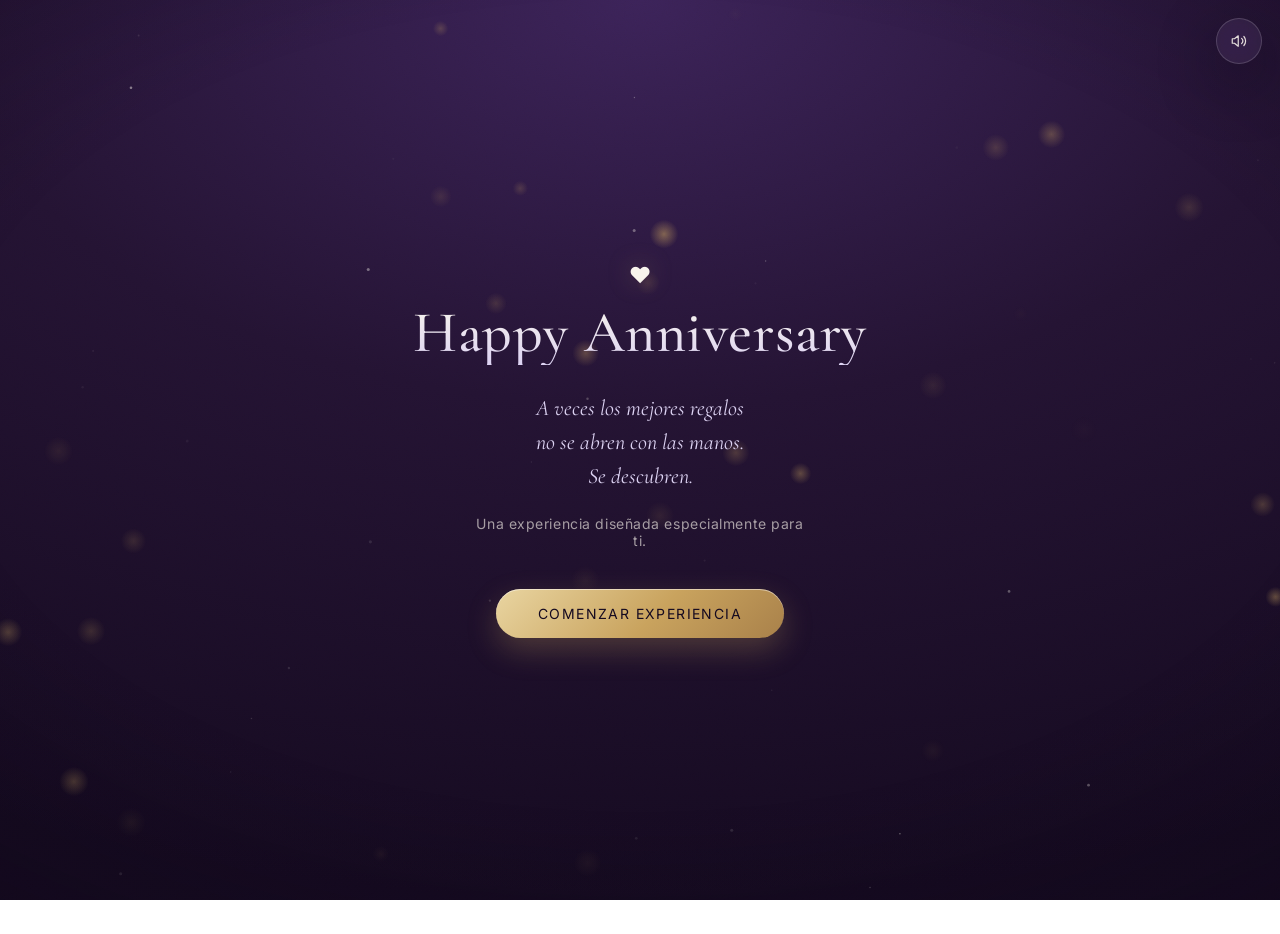
==== mycar/index.html @ c4c2110b "Add files via upload" ====
<!DOCTYPE html>
<html lang="es">
<head>
<meta charset="UTF-8">
<meta name="viewport" content="width=device-width, initial-scale=1, viewport-fit=cover, maximum-scale=1, user-scalable=no">
<title>Happy Anniversary</title>
<meta name="description" content="Una experiencia diseñada especialmente para ti.">
<meta name="theme-color" content="#241333">
<meta name="apple-mobile-web-app-capable" content="yes">
<meta name="apple-mobile-web-app-status-bar-style" content="black-translucent">
<meta name="robots" content="noindex, nofollow">
<link rel="icon" href="data:image/svg+xml,%3Csvg xmlns='http://www.w3.org/2000/svg' viewBox='0 0 32 32'%3E%3Ctext x='16' y='23' font-size='22' text-anchor='middle'%3E%F0%9F%92%9C%3C/text%3E%3C/svg%3E">
<link rel="preconnect" href="https://fonts.googleapis.com">
<link rel="preconnect" href="https://fonts.gstatic.com" crossorigin>
<link rel="stylesheet" href="../style.css">
</head>
<body>

<script>window.PRIZE_TYPE = "mycar";</script>

<div class="vignette" aria-hidden="true"></div>
<canvas id="fx-canvas" aria-hidden="true"></canvas>
<div class="grain-overlay" aria-hidden="true"></div>
<div class="fx-layer" aria-hidden="true"></div>

<button id="audio-toggle" class="audio-toggle" aria-label="Activar música">
  <svg class="icon icon-on" viewBox="0 0 24 24" fill="none" stroke="currentColor" stroke-width="1.6" stroke-linecap="round" stroke-linejoin="round"><path d="M11 5 6 9H3v6h3l5 4V5Z"/><path d="M15.5 8.5a5 5 0 0 1 0 7"/><path d="M18.5 6a9 9 0 0 1 0 12"/></svg>
  <svg class="icon icon-off" viewBox="0 0 24 24" fill="none" stroke="currentColor" stroke-width="1.6" stroke-linecap="round" stroke-linejoin="round"><path d="M11 5 6 9H3v6h3l5 4V5Z"/><path d="m23 9-6 6"/><path d="m17 9 6 6"/></svg>
</button>

<main id="app">

  <section class="screen screen-hero active" data-screen="hero">
    <div class="heart-mark">❤️</div>
    <h1 class="hero-title">Happy Anniversary</h1>
    <p class="hero-poem">A veces los mejores regalos<br>no se abren con las manos.<br>Se descubren.</p>
    <p class="hero-sub">Una experiencia diseñada especialmente para ti.</p>
    <button class="cta-btn" id="start-btn">Comenzar experiencia</button>
  </section>

  <section class="screen screen-verify" data-screen="verify">
    <p class="eyebrow">Un momento</p>
    <p class="verify-text">Verificando tu invitación...</p>
    <div class="progress-track"><div class="progress-fill"></div></div>
  </section>

  <section class="screen screen-vault" data-screen="vault">
    <div class="vault-stage">
      <div class="vault-light" aria-hidden="true"></div>
      <div class="light-rays" aria-hidden="true"></div>
      <div class="tube">
        <div class="tube-cap top"></div>
        <div class="tube-body">
          <div class="tube-ring r1"></div>
          <div class="tube-ring r2"></div>
          <div class="tube-emblem">✦</div>
        </div>
        <div class="tube-cap bottom"></div>
      </div>
      <div class="blueprint"><span class="blueprint-mark">— tu regalo —</span></div>
    </div>
    <p class="vault-hint">Tu regalo está esperando.<br><b>Toca el porta-planos.</b></p>
  </section>

  <section class="screen screen-prize" data-screen="prize">
    <div class="prize-emoji"></div>
    <h2 class="prize-title"></h2>
    <p class="prize-subtitle"></p>
    <p class="prize-desc"></p>
    <button class="prize-cta"></button>
  </section>

  <section class="screen screen-final" data-screen="final">
    <div class="final-card">
      <div class="final-eyebrow">Un último detalle...</div>
      <p class="final-msg">No importa cuál regalo hayas descubierto.</p>
      <p class="final-msg">El verdadero regalo siempre será seguir creando recuerdos contigo.</p>
      <p class="final-msg">Gracias por hacer que cada momento a tu lado sea un lugar al que siempre quiero volver.</p>
      <div class="final-heart">❤️</div>
      <div class="final-sign">Con todo mi amor,<br>Brandon</div>
      <div class="final-outro">— fin —</div>
    </div>
  </section>

</main>

<noscript>Esta experiencia necesita JavaScript habilitado para funcionar. Por favor actívalo en tu navegador.</noscript>

<script src="../assets/vendor/gsap.min.js"></script>
<script src="../assets/vendor/howler.min.js"></script>
<script src="../script.js"></script>
</body>
</html>
---- style.css ----
/* ==========================================================================
   Anniversary — Premium Interactive Experience
   Design system: deep purple / lavender / ivory / matte gold
   ========================================================================== */

@import url('https://fonts.googleapis.com/css2?family=Cormorant+Garamond:ital,wght@0,400;0,500;0,600;1,500&family=Inter:wght@300;400;500;600&display=swap');

:root{
  --purple-deep: #241333;
  --purple-deeper: #150a20;
  --purple-mid: #3c2359;
  --lavender: #b9a6e6;
  --lavender-soft: #dcd2f2;
  --ivory: #f8f4ec;
  --gold: #c9a35e;
  --gold-soft: rgba(201,163,94,0.45);
  --gold-glow: rgba(201,163,94,0.28);
  --glass-bg: rgba(255,255,255,0.06);
  --glass-bg-strong: rgba(255,255,255,0.1);
  --glass-border: rgba(255,255,255,0.16);
  --shadow-soft: 0 20px 60px rgba(10,4,20,0.45);

  --font-serif: 'Cormorant Garamond', 'Iowan Old Style', Georgia, serif;
  --font-sans: 'Inter', -apple-system, BlinkMacSystemFont, 'Segoe UI', sans-serif;

  --ease-silk: cubic-bezier(.22,.61,.36,1);
  --ease-soft: cubic-bezier(.16,.84,.44,1);

  --vh: 1vh;
}

*,*::before,*::after{ box-sizing:border-box; }

html,body{
  margin:0;
  padding:0;
  width:100%;
  height:100%;
  background: radial-gradient(120% 100% at 50% 0%, var(--purple-mid) 0%, var(--purple-deep) 45%, var(--purple-deeper) 100%);
  color: var(--ivory);
  font-family: var(--font-sans);
  overflow:hidden;
  -webkit-tap-highlight-color: transparent;
  overscroll-behavior:none;
}

body{
  height: calc(var(--vh, 1vh) * 100);
}

h1,h2,h3{
  font-family: var(--font-serif);
  font-weight:500;
  margin:0;
  letter-spacing:.01em;
}

p{ margin:0; }

button{
  font-family: var(--font-sans);
  border:none;
  background:none;
  color:inherit;
  cursor:pointer;
  -webkit-tap-highlight-color: transparent;
}

::selection{ background: var(--gold-soft); color: var(--purple-deeper); }

/* ---------- ambient background layers ---------- */

#fx-canvas{
  position:fixed;
  inset:0;
  width:100%;
  height:100%;
  z-index:1;
  pointer-events:none;
}

.grain-overlay{
  position:fixed;
  inset:0;
  z-index:3;
  pointer-events:none;
  opacity:.05;
  mix-blend-mode:overlay;
  background-image:url("data:image/svg+xml,%3Csvg xmlns='http://www.w3.org/2000/svg' width='120' height='120'%3E%3Cfilter id='n'%3E%3CfeTurbulence type='fractalNoise' baseFrequency='0.9' numOctaves='2' stitchTiles='stitch'/%3E%3C/filter%3E%3Crect width='100%25' height='100%25' filter='url(%23n)'/%3E%3C/svg%3E");
}

.vignette{
  position:fixed;
  inset:0;
  z-index:2;
  pointer-events:none;
  background: radial-gradient(120% 100% at 50% 45%, transparent 45%, rgba(10,4,18,.55) 100%);
}

/* ---------- audio toggle ---------- */

.audio-toggle{
  position:fixed;
  top: max(18px, env(safe-area-inset-top));
  right: max(18px, env(safe-area-inset-right));
  z-index:50;
  width:46px;
  height:46px;
  border-radius:50%;
  display:flex;
  align-items:center;
  justify-content:center;
  background: var(--glass-bg);
  border:1px solid var(--glass-border);
  backdrop-filter: blur(14px) saturate(140%);
  -webkit-backdrop-filter: blur(14px) saturate(140%);
  box-shadow: var(--shadow-soft);
  transition: transform .35s var(--ease-silk), background .35s;
  opacity:0;
}

.audio-toggle svg{ width:18px; height:18px; stroke:var(--ivory); opacity:.9; }
.audio-toggle:active{ transform: scale(.9); }
.audio-toggle.is-visible{ opacity:1; }

.audio-toggle .icon-off{ display:none; }
.audio-toggle.is-muted .icon-on{ display:none; }
.audio-toggle.is-muted .icon-off{ display:block; }

/* ---------- app / screens ---------- */

#app{
  position:relative;
  z-index:5;
  width:100%;
  height:100%;
}

.screen{
  position:absolute;
  inset:0;
  display:flex;
  flex-direction:column;
  align-items:center;
  justify-content:center;
  text-align:center;
  padding: max(32px, env(safe-area-inset-top)) 28px max(32px, env(safe-area-inset-bottom));
  pointer-events:none;
  opacity:0;
}

.screen.active{ pointer-events:auto; }

.eyebrow{
  font-size: 12px;
  letter-spacing:.32em;
  text-transform:uppercase;
  color: var(--lavender-soft);
  opacity:.75;
  margin-bottom:18px;
}

.heart-mark{
  font-size:22px;
  margin-bottom:14px;
  filter: drop-shadow(0 0 12px var(--gold-glow));
}

/* ---------- screen 1 : hero ---------- */

.hero-title{
  font-size: clamp(34px, 8vw, 58px);
  line-height:1.08;
  background: linear-gradient(180deg, var(--ivory) 0%, var(--lavender-soft) 100%);
  -webkit-background-clip:text;
  background-clip:text;
  color:transparent;
  max-width: 720px;
}

.hero-poem{
  margin-top:26px;
  font-family: var(--font-serif);
  font-style:italic;
  font-size: clamp(17px, 3.6vw, 22px);
  line-height:1.55;
  color: var(--lavender-soft);
  max-width:420px;
}

.hero-sub{
  margin-top:22px;
  font-size:14px;
  letter-spacing:.04em;
  color: rgba(248,244,236,.62);
  max-width:340px;
}

.cta-btn{
  position:relative;
  margin-top:40px;
  padding: 16px 42px;
  border-radius: 999px;
  font-size:14px;
  letter-spacing:.1em;
  text-transform:uppercase;
  color: var(--purple-deeper);
  background: linear-gradient(135deg, #e9d5a1 0%, var(--gold) 55%, #a9814a 100%);
  box-shadow: 0 12px 30px rgba(201,163,94,.28), inset 0 1px 0 rgba(255,255,255,.5);
  overflow:hidden;
  transition: transform .45s var(--ease-silk);
}

.cta-btn::after{
  content:'';
  position:absolute;
  inset:0;
  background: linear-gradient(115deg, transparent 20%, rgba(255,255,255,.55) 40%, transparent 60%);
  transform: translateX(-120%);
}

.cta-btn.sheen::after{ animation: sheen 2.6s ease-in-out infinite; }

@keyframes sheen{
  0%,60%{ transform: translateX(-120%); }
  100%{ transform: translateX(120%); }
}

.cta-btn:active{ transform: scale(.94); }

.cta-ghost{
  margin-top: 22px;
  font-size:13px;
  letter-spacing:.05em;
  color: var(--lavender-soft);
  opacity:.7;
  padding:10px 18px;
}

/* ---------- screen 2 : verifying ---------- */

.verify-text{
  font-family: var(--font-serif);
  font-size: clamp(19px, 4.2vw, 24px);
  font-style: italic;
  color: var(--lavender-soft);
  min-height: 1.6em;
}

.progress-track{
  margin-top:34px;
  width: min(280px, 62vw);
  height:2px;
  background: rgba(255,255,255,.14);
  border-radius:2px;
  overflow:hidden;
}

.progress-fill{
  width:0%;
  height:100%;
  background: linear-gradient(90deg, var(--lavender), var(--gold));
  box-shadow: 0 0 12px var(--gold-glow);
}

/* ---------- screen 3/4 : vault ---------- */

.vault-stage{
  position:relative;
  width: 100%;
  max-width: 420px;
  height: 46vh;
  min-height:260px;
  display:flex;
  align-items:center;
  justify-content:center;
}

.vault-light{
  position:absolute;
  top:-14%;
  left:50%;
  width:280px;
  height:130%;
  transform: translateX(-50%);
  background: radial-gradient(ellipse 90px 100% at 50% 0%, rgba(255,244,214,.4), rgba(255,244,214,.12) 45%, transparent 72%);
  mix-blend-mode: screen;
  filter: blur(14px);
  opacity:0;
  pointer-events:none;
}

.tube{
  position:relative;
  width:84px;
  height:220px;
  transform-style: preserve-3d;
  will-change: transform;
}

.tube-body{
  position:absolute;
  inset:0;
  border-radius: 40px;
  background: linear-gradient(100deg, #4a2c73 0%, #6b3f9e 22%, #3a2159 55%, #22123a 100%);
  box-shadow:
    inset -10px 0 22px rgba(0,0,0,.4),
    inset 10px 0 18px rgba(255,255,255,.08),
    0 30px 50px rgba(10,4,20,.55);
}

.tube-cap{
  position:absolute;
  left:50%;
  width:96px;
  height:26px;
  transform: translateX(-50%);
  border-radius:50%;
  background: linear-gradient(180deg, #e9d5a1, var(--gold) 55%, #8a6a3a 100%);
  box-shadow: 0 4px 10px rgba(0,0,0,.35), inset 0 1px 2px rgba(255,255,255,.6);
}
.tube-cap.top{ top:-13px; }
.tube-cap.bottom{ bottom:-13px; }

.tube-ring{
  position:absolute;
  left:0; right:0;
  height:6px;
  background: linear-gradient(90deg, transparent, var(--gold-soft), transparent);
}
.tube-ring.r1{ top: 34%; }
.tube-ring.r2{ top: 64%; }

.tube-emblem{
  position:absolute;
  top:50%; left:50%;
  transform: translate(-50%,-50%);
  font-size:15px;
  opacity:.85;
  filter: drop-shadow(0 0 6px rgba(255,255,255,.4));
}

.vault-hint{
  margin-top:30px;
  font-size:13px;
  letter-spacing:.06em;
  color: var(--lavender-soft);
  opacity:0;
}

.vault-hint b{ color: var(--ivory); font-weight:500; }

.tube.is-tappable{ cursor:pointer; }

.light-rays{
  position:absolute;
  inset:-60%;
  border-radius:50%;
  background: conic-gradient(from 0deg,
    transparent 0deg, rgba(255,244,214,.28) 4deg, transparent 14deg,
    transparent 40deg, rgba(255,244,214,.2) 44deg, transparent 54deg,
    transparent 80deg, rgba(255,244,214,.24) 84deg, transparent 94deg,
    transparent 140deg, rgba(255,244,214,.18) 144deg, transparent 154deg,
    transparent 200deg, rgba(255,244,214,.22) 204deg, transparent 214deg,
    transparent 260deg, rgba(255,244,214,.16) 264deg, transparent 274deg,
    transparent 320deg, rgba(255,244,214,.22) 324deg, transparent 334deg,
    transparent 360deg);
  filter: blur(3px);
  opacity:0;
  pointer-events:none;
}

/* blueprint unroll */

.blueprint{
  position:absolute;
  top:50%;
  left:50%;
  width: min(300px, 78vw);
  height: 340px;
  transform: translate(-50%,-50%) scaleY(0.04);
  transform-origin: top center;
  border-radius:6px;
  background:
    repeating-linear-gradient(0deg, rgba(255,255,255,.05) 0 1px, transparent 1px 26px),
    repeating-linear-gradient(90deg, rgba(255,255,255,.05) 0 1px, transparent 1px 26px),
    linear-gradient(160deg, #efe6d2, #e2d5b4 60%, #d8c9a2);
  box-shadow: 0 30px 60px rgba(10,4,20,.5);
  opacity:0;
  pointer-events:none;
}

.blueprint-mark{
  position:absolute;
  top:50%; left:50%;
  transform: translate(-50%,-50%);
  font-family: var(--font-serif);
  font-style:italic;
  font-size:15px;
  color: #6b5636;
  opacity:.8;
  white-space:nowrap;
}

/* ---------- screen 5 : prize ---------- */

.prize-emoji{
  font-size: 64px;
  filter: drop-shadow(0 10px 24px rgba(0,0,0,.35));
}

.prize-title{
  margin-top:18px;
  font-size: clamp(24px, 6vw, 34px);
  letter-spacing:.06em;
  color: var(--gold);
  text-transform:uppercase;
}

.prize-subtitle{
  margin-top:16px;
  font-family: var(--font-serif);
  font-style:italic;
  font-size: clamp(16px, 3.6vw, 19px);
  line-height:1.5;
  color: var(--lavender-soft);
  max-width:380px;
  white-space:pre-line;
}

.prize-desc{
  margin-top:18px;
  font-size:14.5px;
  line-height:1.6;
  color: rgba(248,244,236,.72);
  max-width:340px;
}

.prize-cta{
  margin-top: 34px;
  padding: 15px 38px;
  border-radius:999px;
  font-size:13.5px;
  letter-spacing:.06em;
  background: var(--glass-bg-strong);
  border:1px solid var(--glass-border);
  backdrop-filter: blur(14px);
  -webkit-backdrop-filter: blur(14px);
  color: var(--ivory);
  box-shadow: var(--shadow-soft);
  transition: transform .35s var(--ease-silk), background .35s, border-color .35s;
}

.prize-cta.is-saved{
  border-color: var(--gold-soft);
  background: rgba(201,163,94,.12);
}

.prize-cta:active{ transform: scale(.95); }

/* ---------- final : glass card ---------- */

.final-card{
  position:relative;
  width:min(360px, 86vw);
  padding: 40px 30px 34px;
  border-radius: 22px;
  background: var(--glass-bg);
  border:1px solid var(--glass-border);
  backdrop-filter: blur(20px) saturate(150%);
  -webkit-backdrop-filter: blur(20px) saturate(150%);
  box-shadow: var(--shadow-soft), inset 0 1px 0 rgba(255,255,255,.14);
}

.final-eyebrow{
  font-size:12px;
  letter-spacing:.28em;
  text-transform:uppercase;
  color: var(--gold);
  opacity:0;
}

.final-msg{
  margin-top:20px;
  font-family: var(--font-serif);
  font-size: clamp(16.5px, 3.8vw, 19px);
  line-height:1.65;
  color: var(--ivory);
  opacity:0;
}

.final-msg + .final-msg{ margin-top:14px; }

.final-heart{
  margin-top:22px;
  font-size:20px;
  opacity:0;
}

.final-sign{
  margin-top:10px;
  font-family: var(--font-serif);
  font-style:italic;
  font-size:18px;
  color: var(--lavender-soft);
  opacity:0;
}

.final-outro{
  margin-top:46px;
  font-size:11px;
  letter-spacing:.2em;
  text-transform:uppercase;
  color: rgba(248,244,236,.35);
  opacity:0;
}

/* ---------- confetti / bursts ---------- */

.fx-layer{
  position:fixed;
  inset:0;
  z-index:20;
  pointer-events:none;
  overflow:hidden;
}

.confetti-piece{
  position:absolute;
  top:-5%;
  width:6px;
  height:14px;
  border-radius:1px;
  opacity:.9;
}

.burst-ring{
  position:absolute;
  top:50%; left:50%;
  width:10px; height:10px;
  border-radius:50%;
  transform: translate(-50%,-50%);
  border: 1px solid var(--gold-soft);
  opacity:0;
}

/* ---------- misc / responsive ---------- */

@media (min-width: 720px){
  .vault-stage{ height:52vh; }
}

@media (prefers-reduced-motion: reduce){
  .cta-btn.sheen::after{ animation:none; }
}

.sr-only{
  position:absolute;
  width:1px; height:1px;
  overflow:hidden;
  clip:rect(0 0 0 0);
  white-space:nowrap;
}
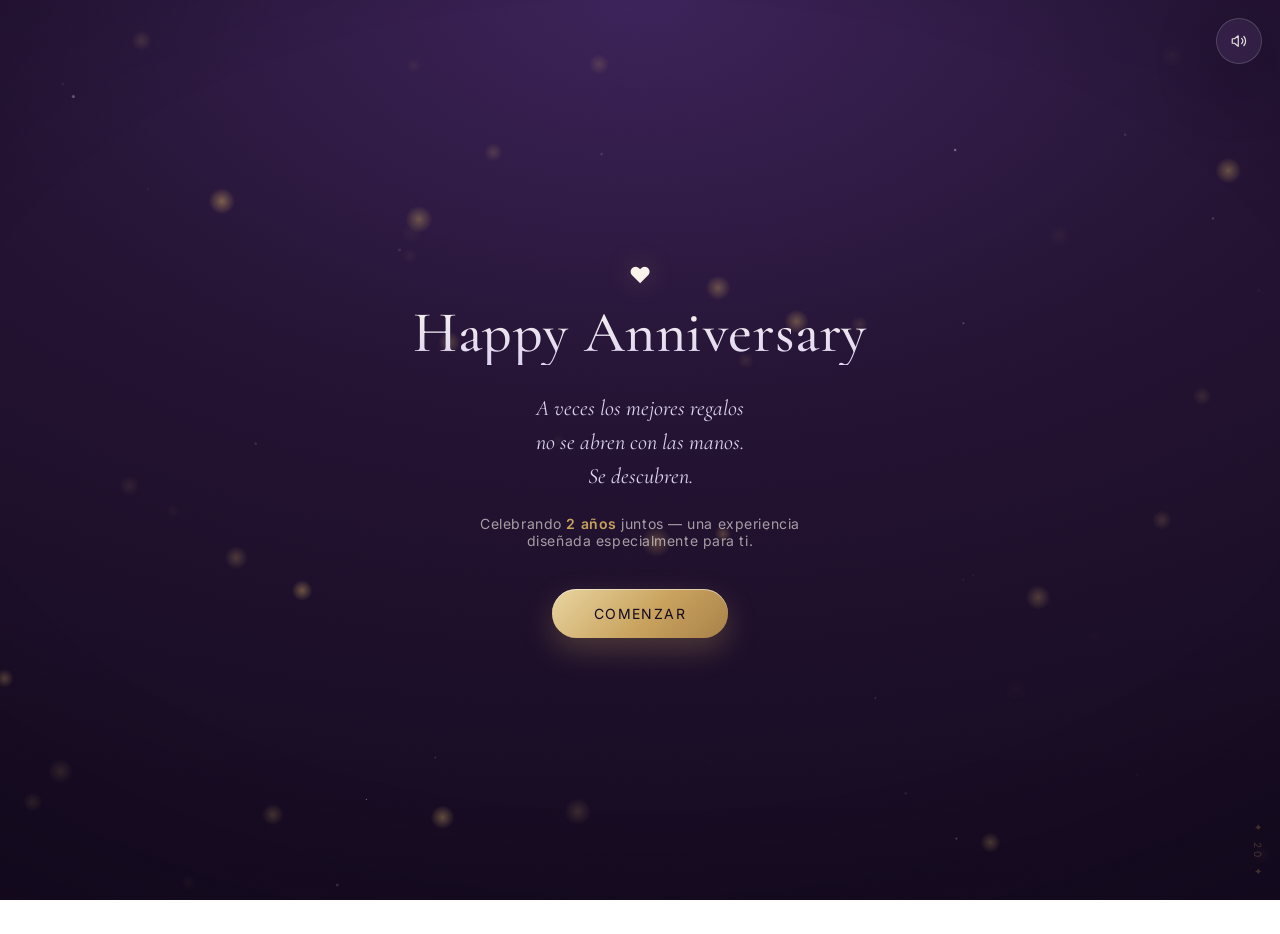
==== commit 94aad73f: "Polish hero, vault, and final screens - Hero: shorten CTA to "Comenzar", emphasize "2 años" in the s" ====
--- a/mycar/index.html
+++ b/mycar/index.html
@@ -34,8 +34,9 @@
     <div class="heart-mark">❤️</div>
     <h1 class="hero-title">Happy Anniversary</h1>
     <p class="hero-poem">A veces los mejores regalos<br>no se abren con las manos.<br>Se descubren.</p>
-    <p class="hero-sub">Una experiencia diseñada especialmente para ti.</p>
-    <button class="cta-btn" id="start-btn">Comenzar experiencia</button>
+    <p class="hero-sub">Celebrando <b>2 años</b> juntos — una experiencia diseñada especialmente para ti.</p>
+    <button class="cta-btn" id="start-btn">Comenzar</button>
+    <div class="date-stamp" aria-hidden="true">✦ 20 ✦</div>
   </section>
 
   <section class="screen screen-verify" data-screen="verify">
@@ -57,7 +58,11 @@
         </div>
         <div class="tube-cap bottom"></div>
       </div>
-      <div class="blueprint"><span class="blueprint-mark">— tu regalo —</span></div>
+      <div class="blueprint">
+        <div class="blueprint-scanline" aria-hidden="true"></div>
+        <span class="blueprint-mark">Te ganaste<span class="blueprint-dots"><span>.</span><span>.</span><span>.</span></span></span>
+        <span class="blueprint-tag">PLANO N.° 002 · ESC 1:50</span>
+      </div>
     </div>
     <p class="vault-hint">Tu regalo está esperando.<br><b>Toca el porta-planos.</b></p>
   </section>
@@ -76,9 +81,8 @@
       <p class="final-msg">No importa cuál regalo hayas descubierto.</p>
       <p class="final-msg">El verdadero regalo siempre será seguir creando recuerdos contigo.</p>
       <p class="final-msg">Gracias por hacer que cada momento a tu lado sea un lugar al que siempre quiero volver.</p>
+      <div class="final-sign">Con todo mi amor,<br>Brandon</div>
       <div class="final-heart">❤️</div>
-      <div class="final-sign">Con todo mi amor,<br>Brandon</div>
-      <div class="final-outro">— fin —</div>
     </div>
   </section>
 
--- a/style.css
+++ b/style.css
@@ -196,6 +196,20 @@
   max-width:340px;
 }
 
+.hero-sub b{ color: var(--gold); font-weight:600; }
+
+.date-stamp{
+  position:absolute;
+  right: max(16px, env(safe-area-inset-right));
+  bottom: max(20px, env(safe-area-inset-bottom));
+  writing-mode: vertical-rl;
+  font-size:10px;
+  letter-spacing:.3em;
+  color: var(--gold);
+  opacity:.26;
+  pointer-events:none;
+}
+
 .cta-btn{
   position:relative;
   margin-top:40px;
@@ -382,12 +396,29 @@
   transform-origin: top center;
   border-radius:6px;
   background:
-    repeating-linear-gradient(0deg, rgba(255,255,255,.05) 0 1px, transparent 1px 26px),
-    repeating-linear-gradient(90deg, rgba(255,255,255,.05) 0 1px, transparent 1px 26px),
-    linear-gradient(160deg, #efe6d2, #e2d5b4 60%, #d8c9a2);
-  box-shadow: 0 30px 60px rgba(10,4,20,.5);
-  opacity:0;
-  pointer-events:none;
+    repeating-linear-gradient(0deg, rgba(214,240,255,.1) 0 1px, transparent 1px 28px),
+    repeating-linear-gradient(90deg, rgba(214,240,255,.1) 0 1px, transparent 1px 28px),
+    linear-gradient(160deg, #1c5177 0%, #123f60 55%, #0a2c47 100%);
+  box-shadow: 0 30px 60px rgba(10,4,20,.5), inset 0 0 0 1px rgba(214,240,255,.14);
+  opacity:0;
+  pointer-events:none;
+  overflow:hidden;
+}
+
+.blueprint::before{
+  content:'';
+  position:absolute;
+  inset:14px;
+  border:1px dashed rgba(214,240,255,.28);
+  border-radius:2px;
+}
+
+.blueprint-scanline{
+  position:absolute;
+  left:0; right:0;
+  top:-46px;
+  height:46px;
+  background: linear-gradient(180deg, transparent, rgba(214,240,255,.24), transparent);
 }
 
 .blueprint-mark{
@@ -396,9 +427,26 @@
   transform: translate(-50%,-50%);
   font-family: var(--font-serif);
   font-style:italic;
-  font-size:15px;
-  color: #6b5636;
-  opacity:.8;
+  font-size:18px;
+  color: #eaf6ff;
+  opacity:.95;
+  white-space:nowrap;
+  letter-spacing:.02em;
+}
+
+.blueprint-dots span{
+  display:inline-block;
+  opacity:0;
+}
+
+.blueprint-tag{
+  position:absolute;
+  left:20px;
+  bottom:16px;
+  font-size:9px;
+  letter-spacing:.14em;
+  text-transform:uppercase;
+  color: rgba(214,240,255,.4);
   white-space:nowrap;
 }
 
@@ -491,12 +539,6 @@
 
 .final-msg + .final-msg{ margin-top:14px; }
 
-.final-heart{
-  margin-top:22px;
-  font-size:20px;
-  opacity:0;
-}
-
 .final-sign{
   margin-top:10px;
   font-family: var(--font-serif);
@@ -506,13 +548,11 @@
   opacity:0;
 }
 
-.final-outro{
-  margin-top:46px;
-  font-size:11px;
-  letter-spacing:.2em;
-  text-transform:uppercase;
-  color: rgba(248,244,236,.35);
-  opacity:0;
+.final-heart{
+  margin-top:38px;
+  font-size:26px;
+  opacity:0;
+  filter: drop-shadow(0 0 14px var(--gold-glow));
 }
 
 /* ---------- confetti / bursts ---------- */
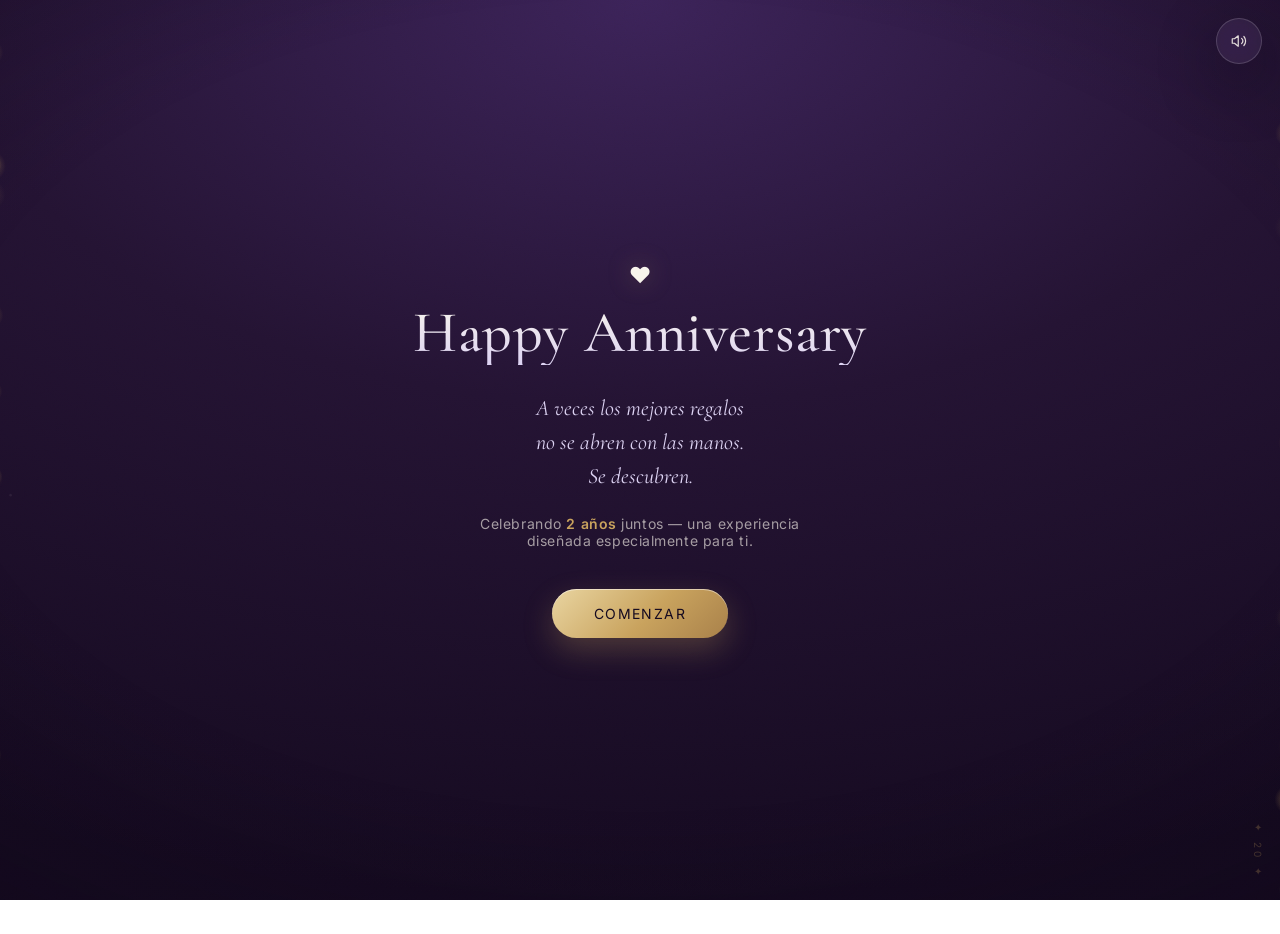
==== commit c557eb8a: "Add floor-plan line art to the blueprint, fix broken audio on /outfit and /mycar - Draw a white-line" ====
--- a/mycar/index.html
+++ b/mycar/index.html
@@ -59,6 +59,22 @@
         <div class="tube-cap bottom"></div>
       </div>
       <div class="blueprint">
+        <svg class="blueprint-plan" viewBox="0 0 300 300" preserveAspectRatio="none" aria-hidden="true">
+          <rect x="28" y="28" width="78" height="78"/>
+          <line x1="106" y1="75" x2="131" y2="75"/>
+          <path d="M106 50 A25 25 0 0 1 131 75"/>
+          <line x1="150" y1="28" x2="150" y2="272"/>
+          <line x1="150" y1="150" x2="272" y2="150"/>
+          <line x1="211" y1="150" x2="211" y2="272"/>
+          <line x1="90" y1="106" x2="90" y2="272"/>
+          <line x1="165" y1="45" x2="257" y2="45"/>
+          <line x1="165" y1="56" x2="257" y2="56"/>
+          <line x1="165" y1="67" x2="257" y2="67"/>
+          <line x1="165" y1="78" x2="257" y2="78"/>
+          <line x1="165" y1="89" x2="257" y2="89"/>
+          <line x1="165" y1="100" x2="257" y2="100"/>
+          <line x1="165" y1="111" x2="257" y2="111"/>
+        </svg>
         <div class="blueprint-scanline" aria-hidden="true"></div>
         <span class="blueprint-mark">Te ganaste<span class="blueprint-dots"><span>.</span><span>.</span><span>.</span></span></span>
         <span class="blueprint-tag">PLANO N.° 002 · ESC 1:50</span>
--- a/style.css
+++ b/style.css
@@ -413,6 +413,19 @@
   border-radius:2px;
 }
 
+.blueprint-plan{
+  position:absolute;
+  inset:14px;
+  width:calc(100% - 28px);
+  height:calc(100% - 28px);
+  stroke:#ffffff;
+  stroke-opacity:.4;
+  stroke-width:5;
+  fill:none;
+  stroke-linecap:round;
+  stroke-linejoin:round;
+}
+
 .blueprint-scanline{
   position:absolute;
   left:0; right:0;
@@ -432,6 +445,7 @@
   opacity:.95;
   white-space:nowrap;
   letter-spacing:.02em;
+  text-shadow: 0 2px 14px rgba(6,20,32,.65), 0 0 3px rgba(6,20,32,.55);
 }
 
 .blueprint-dots span{
@@ -448,6 +462,7 @@
   text-transform:uppercase;
   color: rgba(214,240,255,.4);
   white-space:nowrap;
+  text-shadow: 0 1px 6px rgba(6,20,32,.6);
 }
 
 /* ---------- screen 5 : prize ---------- */
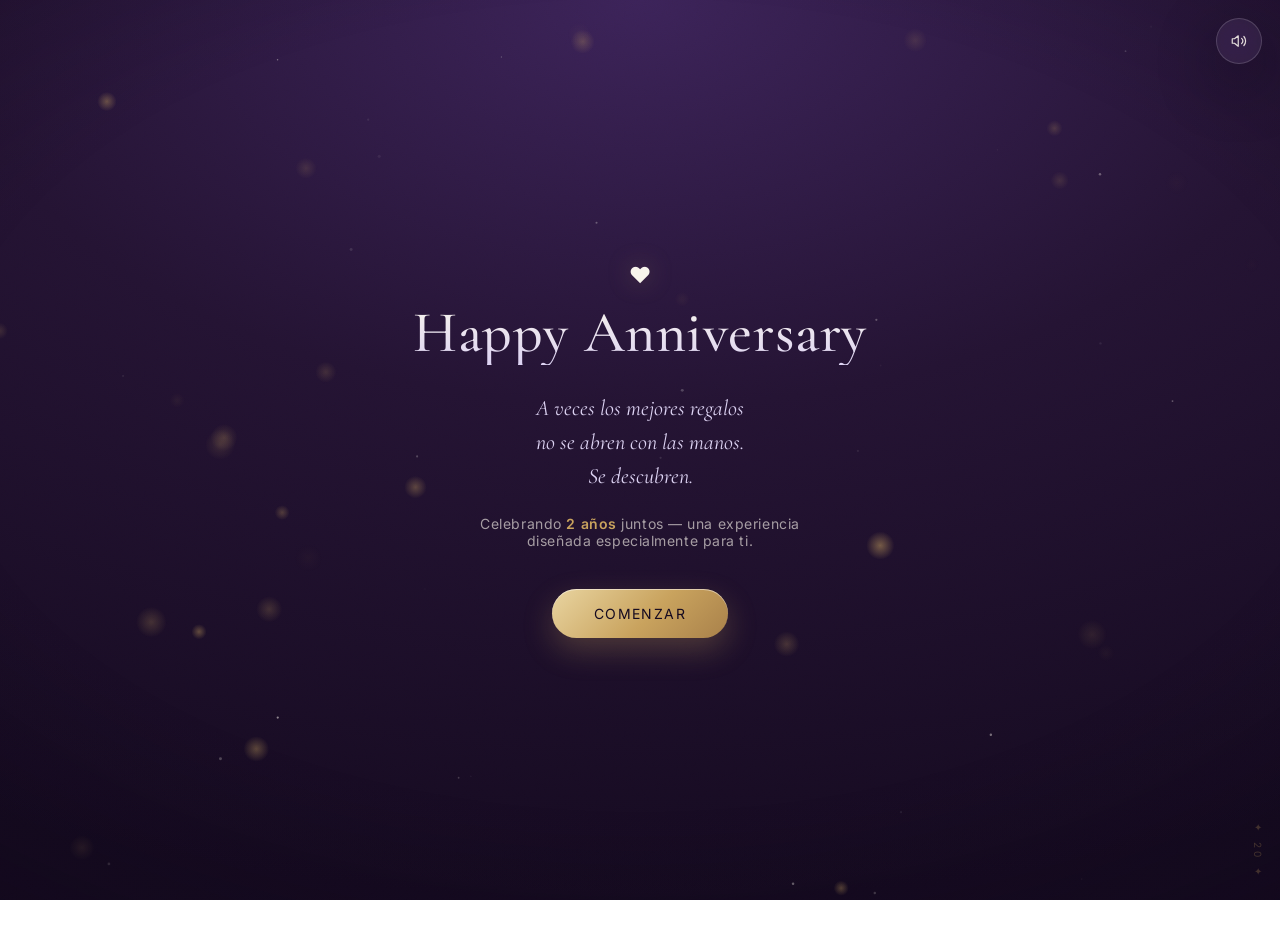
==== commit 2cb9638e: "Redesign blueprint floor-plan icon and fix text overlap Rebuild the line-art icon with a rounded out" ====
--- a/mycar/index.html
+++ b/mycar/index.html
@@ -59,21 +59,19 @@
         <div class="tube-cap bottom"></div>
       </div>
       <div class="blueprint">
-        <svg class="blueprint-plan" viewBox="0 0 300 300" preserveAspectRatio="none" aria-hidden="true">
-          <rect x="28" y="28" width="78" height="78"/>
-          <line x1="106" y1="75" x2="131" y2="75"/>
-          <path d="M106 50 A25 25 0 0 1 131 75"/>
-          <line x1="150" y1="28" x2="150" y2="272"/>
-          <line x1="150" y1="150" x2="272" y2="150"/>
-          <line x1="211" y1="150" x2="211" y2="272"/>
-          <line x1="90" y1="106" x2="90" y2="272"/>
-          <line x1="165" y1="45" x2="257" y2="45"/>
-          <line x1="165" y1="56" x2="257" y2="56"/>
-          <line x1="165" y1="67" x2="257" y2="67"/>
-          <line x1="165" y1="78" x2="257" y2="78"/>
-          <line x1="165" y1="89" x2="257" y2="89"/>
-          <line x1="165" y1="100" x2="257" y2="100"/>
-          <line x1="165" y1="111" x2="257" y2="111"/>
+        <svg class="blueprint-plan" viewBox="0 0 200 200" aria-hidden="true">
+          <rect x="14" y="14" width="172" height="172" rx="24"/>
+          <rect x="34" y="34" width="58" height="58"/>
+          <line x1="34" y1="106" x2="92" y2="106" stroke-dasharray="10 8"/>
+          <line x1="92" y1="14" x2="92" y2="186"/>
+          <line x1="92" y1="104" x2="186" y2="104"/>
+          <line x1="140" y1="104" x2="140" y2="186"/>
+          <line x1="112" y1="34" x2="168" y2="34"/>
+          <line x1="112" y1="44" x2="168" y2="44"/>
+          <line x1="112" y1="54" x2="168" y2="54"/>
+          <line x1="112" y1="64" x2="168" y2="64"/>
+          <line x1="112" y1="74" x2="168" y2="74"/>
+          <line x1="112" y1="84" x2="168" y2="84"/>
         </svg>
         <div class="blueprint-scanline" aria-hidden="true"></div>
         <span class="blueprint-mark">Te ganaste<span class="blueprint-dots"><span>.</span><span>.</span><span>.</span></span></span>
--- a/style.css
+++ b/style.css
@@ -403,6 +403,11 @@
   opacity:0;
   pointer-events:none;
   overflow:hidden;
+  display:flex;
+  flex-direction:column;
+  align-items:center;
+  justify-content:center;
+  gap:18px;
 }
 
 .blueprint::before{
@@ -414,16 +419,16 @@
 }
 
 .blueprint-plan{
-  position:absolute;
-  inset:14px;
-  width:calc(100% - 28px);
-  height:calc(100% - 28px);
+  width:112px;
+  height:112px;
+  flex-shrink:0;
   stroke:#ffffff;
-  stroke-opacity:.4;
-  stroke-width:5;
+  stroke-opacity:.85;
+  stroke-width:7;
   fill:none;
   stroke-linecap:round;
   stroke-linejoin:round;
+  filter: drop-shadow(0 4px 10px rgba(0,0,0,.3));
 }
 
 .blueprint-scanline{
@@ -435,9 +440,6 @@
 }
 
 .blueprint-mark{
-  position:absolute;
-  top:50%; left:50%;
-  transform: translate(-50%,-50%);
   font-family: var(--font-serif);
   font-style:italic;
   font-size:18px;
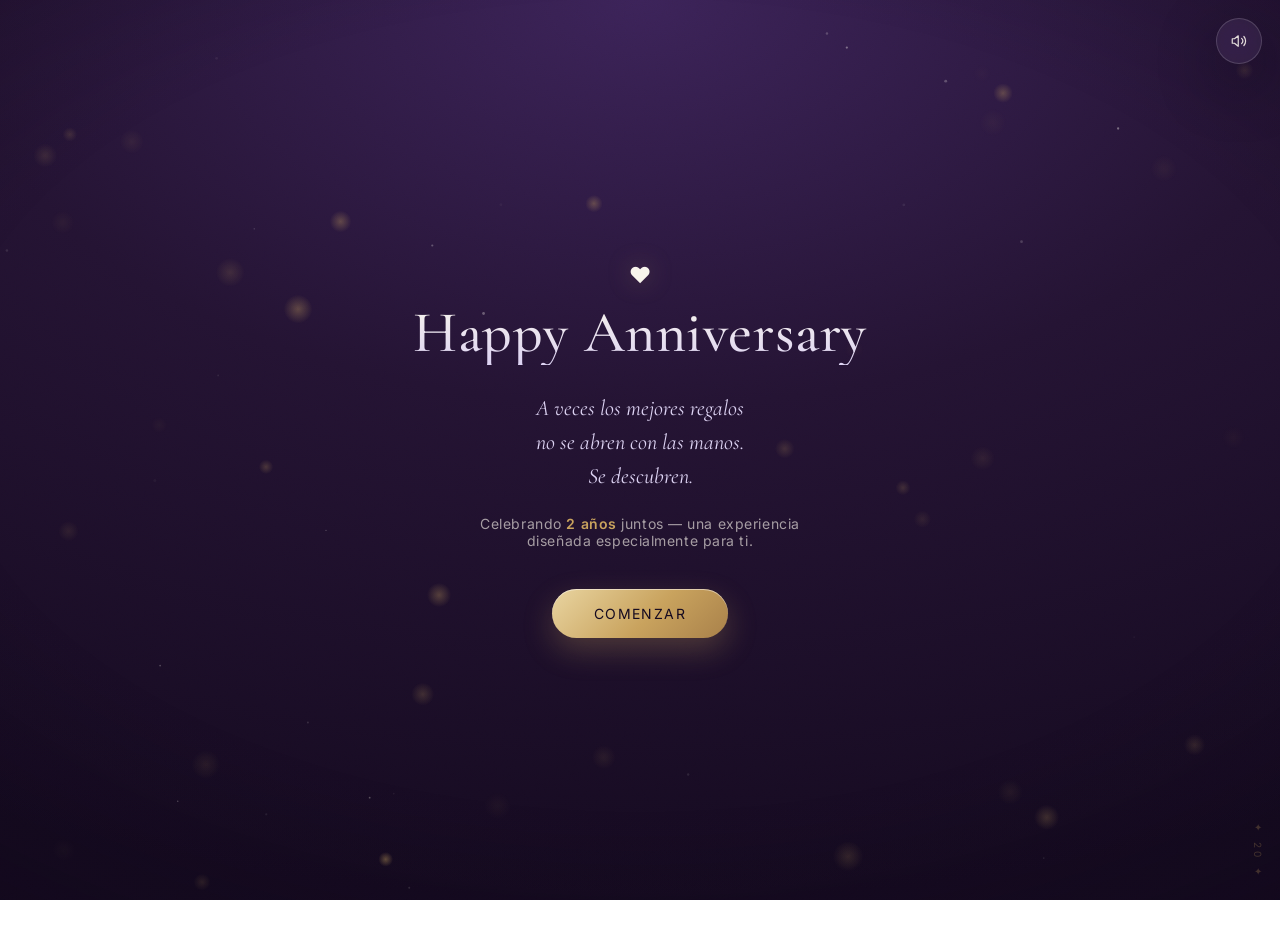
==== commit 127b1477: "Switch blueprint icon to solid white filled silhouette Replace the stroked line-art icon with a soli" ====
--- a/mycar/index.html
+++ b/mycar/index.html
@@ -60,18 +60,18 @@
       </div>
       <div class="blueprint">
         <svg class="blueprint-plan" viewBox="0 0 200 200" aria-hidden="true">
-          <rect x="14" y="14" width="172" height="172" rx="24"/>
-          <rect x="34" y="34" width="58" height="58"/>
-          <line x1="34" y1="106" x2="92" y2="106" stroke-dasharray="10 8"/>
-          <line x1="92" y1="14" x2="92" y2="186"/>
-          <line x1="92" y1="104" x2="186" y2="104"/>
-          <line x1="140" y1="104" x2="140" y2="186"/>
-          <line x1="112" y1="34" x2="168" y2="34"/>
-          <line x1="112" y1="44" x2="168" y2="44"/>
-          <line x1="112" y1="54" x2="168" y2="54"/>
-          <line x1="112" y1="64" x2="168" y2="64"/>
-          <line x1="112" y1="74" x2="168" y2="74"/>
-          <line x1="112" y1="84" x2="168" y2="84"/>
+          <rect x="0" y="0" width="200" height="20"/>
+          <rect x="0" y="0" width="20" height="200"/>
+          <rect x="180" y="0" width="20" height="100"/>
+          <rect x="180" y="140" width="20" height="60"/>
+          <rect x="20" y="180" width="20" height="20"/>
+          <rect x="80" y="180" width="40" height="20"/>
+          <rect x="160" y="180" width="20" height="20"/>
+          <rect x="20" y="100" width="160" height="20"/>
+          <rect x="120" y="20" width="20" height="50"/>
+          <rect x="100" y="70" width="40" height="20"/>
+          <rect x="100" y="90" width="20" height="10"/>
+          <rect x="90" y="120" width="20" height="60"/>
         </svg>
         <div class="blueprint-scanline" aria-hidden="true"></div>
         <span class="blueprint-mark">Te ganaste<span class="blueprint-dots"><span>.</span><span>.</span><span>.</span></span></span>
--- a/style.css
+++ b/style.css
@@ -419,15 +419,10 @@
 }
 
 .blueprint-plan{
-  width:112px;
-  height:112px;
+  width:100px;
+  height:100px;
   flex-shrink:0;
-  stroke:#ffffff;
-  stroke-opacity:.85;
-  stroke-width:7;
-  fill:none;
-  stroke-linecap:round;
-  stroke-linejoin:round;
+  fill:#ffffff;
   filter: drop-shadow(0 4px 10px rgba(0,0,0,.3));
 }
 
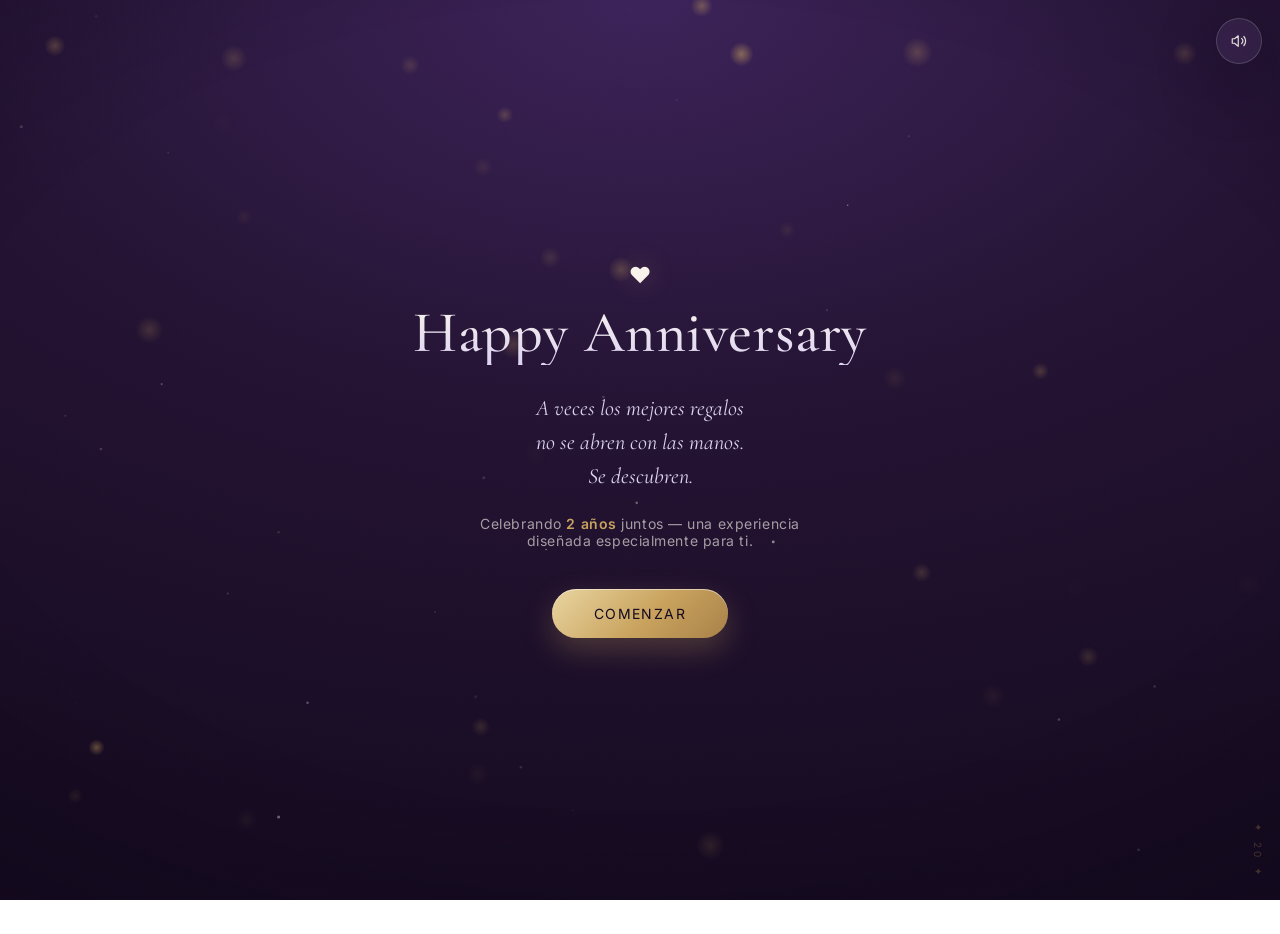
==== commit ec125979: "Fix blueprint icon: thinner lines, continuous right wall, clean dogleg - Reduce wall thickness so th" ====
--- a/mycar/index.html
+++ b/mycar/index.html
@@ -60,18 +60,17 @@
       </div>
       <div class="blueprint">
         <svg class="blueprint-plan" viewBox="0 0 200 200" aria-hidden="true">
-          <rect x="0" y="0" width="200" height="20"/>
-          <rect x="0" y="0" width="20" height="200"/>
-          <rect x="180" y="0" width="20" height="100"/>
-          <rect x="180" y="140" width="20" height="60"/>
-          <rect x="20" y="180" width="20" height="20"/>
-          <rect x="80" y="180" width="40" height="20"/>
-          <rect x="160" y="180" width="20" height="20"/>
-          <rect x="20" y="100" width="160" height="20"/>
-          <rect x="120" y="20" width="20" height="50"/>
-          <rect x="100" y="70" width="40" height="20"/>
-          <rect x="100" y="90" width="20" height="10"/>
-          <rect x="90" y="120" width="20" height="60"/>
+          <rect x="0" y="0" width="200" height="14"/>
+          <rect x="0" y="0" width="14" height="200"/>
+          <rect x="186" y="0" width="14" height="200"/>
+          <rect x="14" y="186" width="26" height="14"/>
+          <rect x="80" y="186" width="40" height="14"/>
+          <rect x="160" y="186" width="26" height="14"/>
+          <rect x="14" y="93" width="172" height="14"/>
+          <rect x="113" y="14" width="14" height="51"/>
+          <rect x="99" y="65" width="28" height="14"/>
+          <rect x="99" y="79" width="14" height="14"/>
+          <rect x="93" y="107" width="14" height="79"/>
         </svg>
         <div class="blueprint-scanline" aria-hidden="true"></div>
         <span class="blueprint-mark">Te ganaste<span class="blueprint-dots"><span>.</span><span>.</span><span>.</span></span></span>
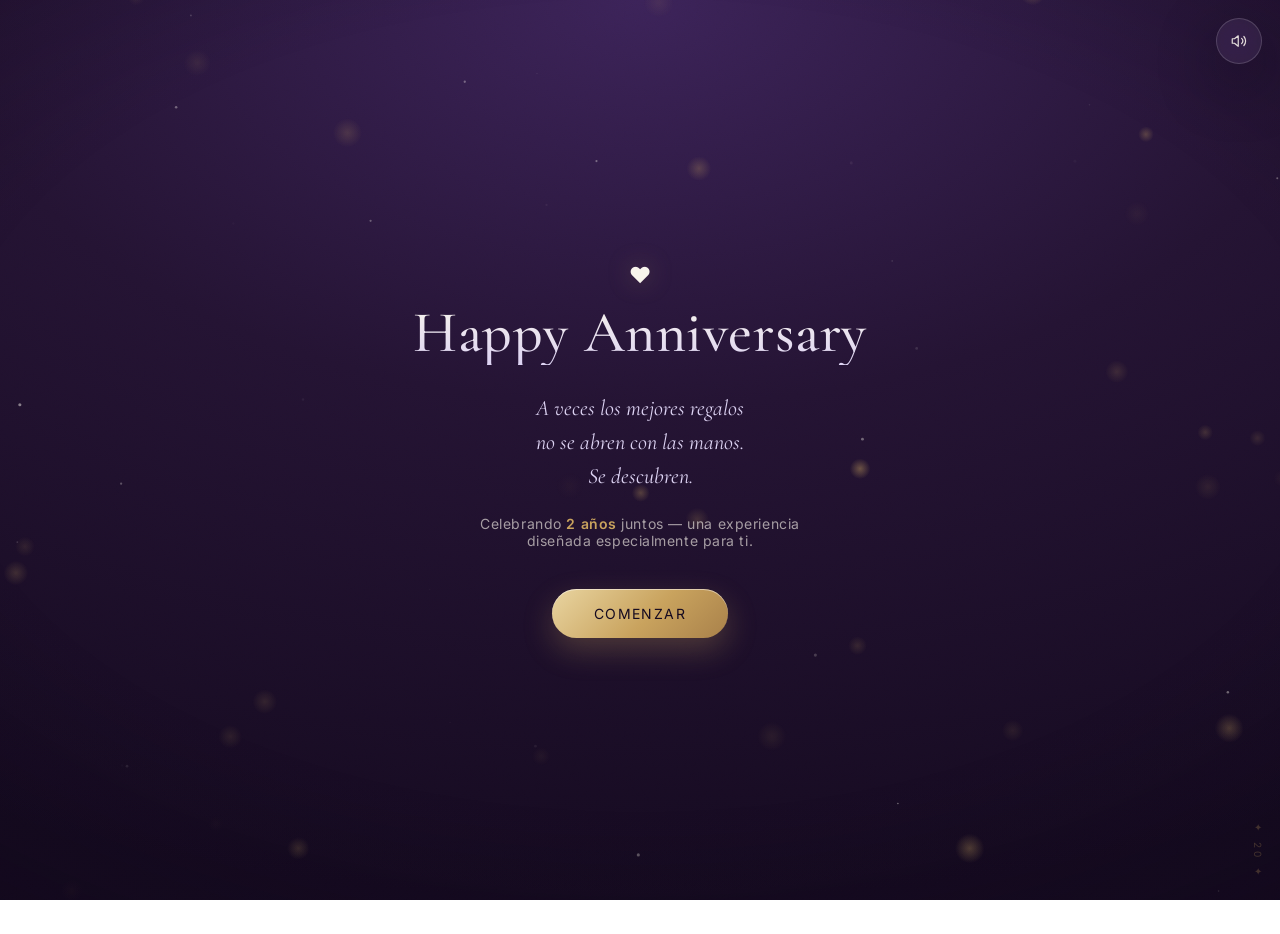
==== commit dcd590eb: "Use the real floor-plan PNG instead of a hand-drawn recreation Pull in assets/images/plano.png (uplo" ====
--- a/mycar/index.html
+++ b/mycar/index.html
@@ -59,19 +59,7 @@
         <div class="tube-cap bottom"></div>
       </div>
       <div class="blueprint">
-        <svg class="blueprint-plan" viewBox="0 0 200 200" aria-hidden="true">
-          <rect x="0" y="0" width="200" height="14"/>
-          <rect x="0" y="0" width="14" height="200"/>
-          <rect x="186" y="0" width="14" height="200"/>
-          <rect x="14" y="186" width="26" height="14"/>
-          <rect x="80" y="186" width="40" height="14"/>
-          <rect x="160" y="186" width="26" height="14"/>
-          <rect x="14" y="93" width="172" height="14"/>
-          <rect x="113" y="14" width="14" height="51"/>
-          <rect x="99" y="65" width="28" height="14"/>
-          <rect x="99" y="79" width="14" height="14"/>
-          <rect x="93" y="107" width="14" height="79"/>
-        </svg>
+        <img class="blueprint-plan" src="../assets/images/plano.png" alt="" aria-hidden="true">
         <div class="blueprint-scanline" aria-hidden="true"></div>
         <span class="blueprint-mark">Te ganaste<span class="blueprint-dots"><span>.</span><span>.</span><span>.</span></span></span>
         <span class="blueprint-tag">PLANO N.° 002 · ESC 1:50</span>
--- a/style.css
+++ b/style.css
@@ -422,7 +422,7 @@
   width:100px;
   height:100px;
   flex-shrink:0;
-  fill:#ffffff;
+  object-fit:contain;
   filter: drop-shadow(0 4px 10px rgba(0,0,0,.3));
 }
 
